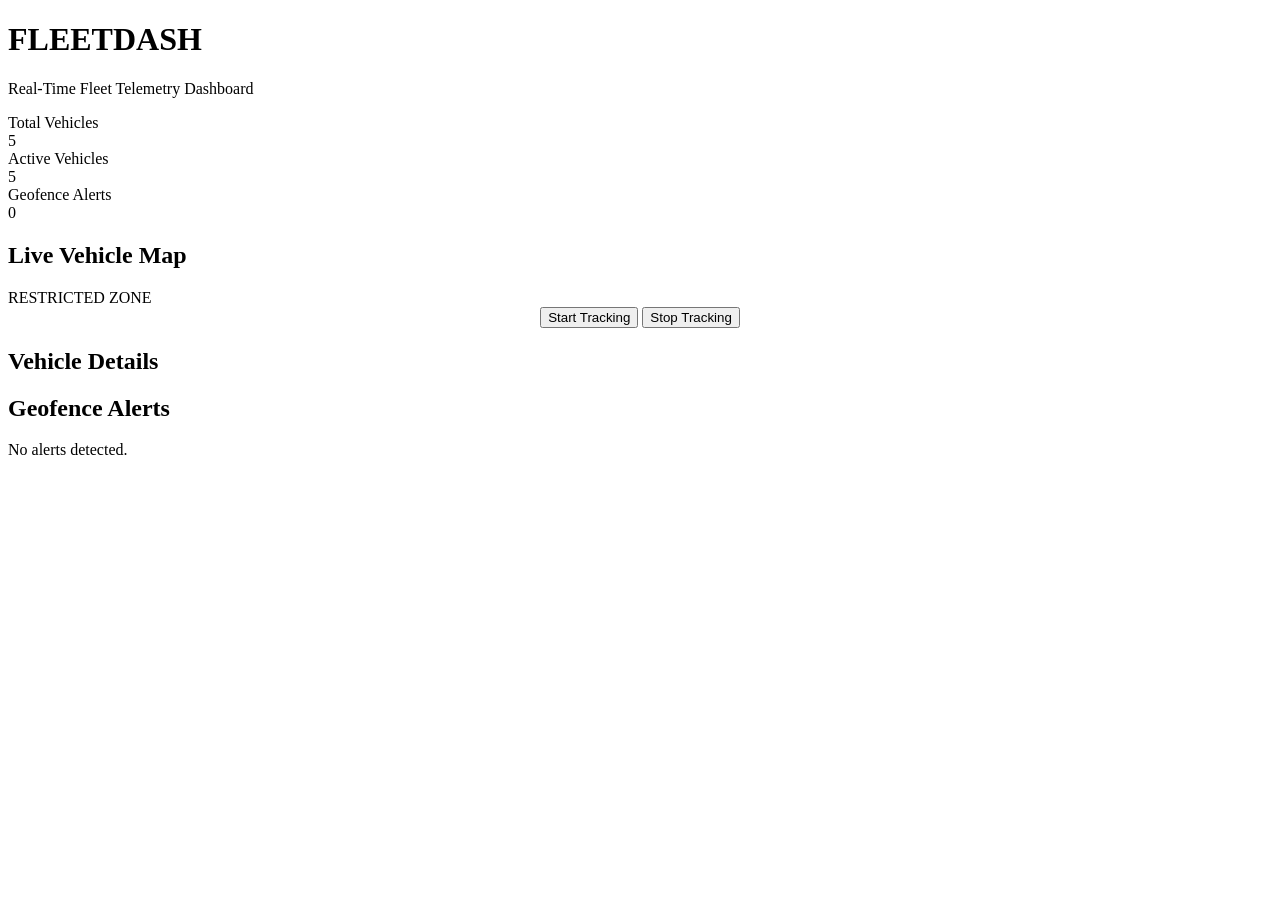
==== index.html @ ec823542 "Organize FleetDash into modular files and add README" ====
<!DOCTYPE html>
<html lang="en">
<head>
    <meta charset="UTF-8">
    <meta name="viewport" content="width=device-width, initial-scale=1.0">
    <title>FleetDash - Vehicle Tracking</title>
    <link rel="stylesheet" href="css/styles.css">
</head>
<body>

<div class="container">

    <h1>FLEETDASH</h1>

    <p class="subtitle">
        Real-Time Fleet Telemetry Dashboard
    </p>

    <!-- Dashboard statistics -->
    <div class="stats">
        <div class="card">
            <div>Total Vehicles</div>
            <div class="number" id="total">5</div>
        </div>

        <div class="card">
            <div>Active Vehicles</div>
            <div class="number" id="active">5</div>
        </div>

        <div class="card">
            <div>Geofence Alerts</div>
            <div class="number" id="alertCount">0</div>
        </div>
    </div>

    <!-- Map display -->
    <h2>Live Vehicle Map</h2>

    <div class="map" id="map">
        <div class="zone">
            RESTRICTED ZONE
        </div>
    </div>

    <div style="text-align:center;">
        <button onclick="startTracking()">
            Start Tracking
        </button>

        <button onclick="stopTracking()">
            Stop Tracking
        </button>
    </div>

    <!-- Vehicle details -->
    <div class="vehicle-list">
        <h2>Vehicle Details</h2>
        <div id="vehicleDetails"></div>
    </div>

    <!-- Alerts -->
    <div class="alerts">
        <h2>Geofence Alerts</h2>
        <div id="alerts">
            No alerts detected.
        </div>
    </div>

</div>

<script src="js/script.js"></script>
</body>
</html>
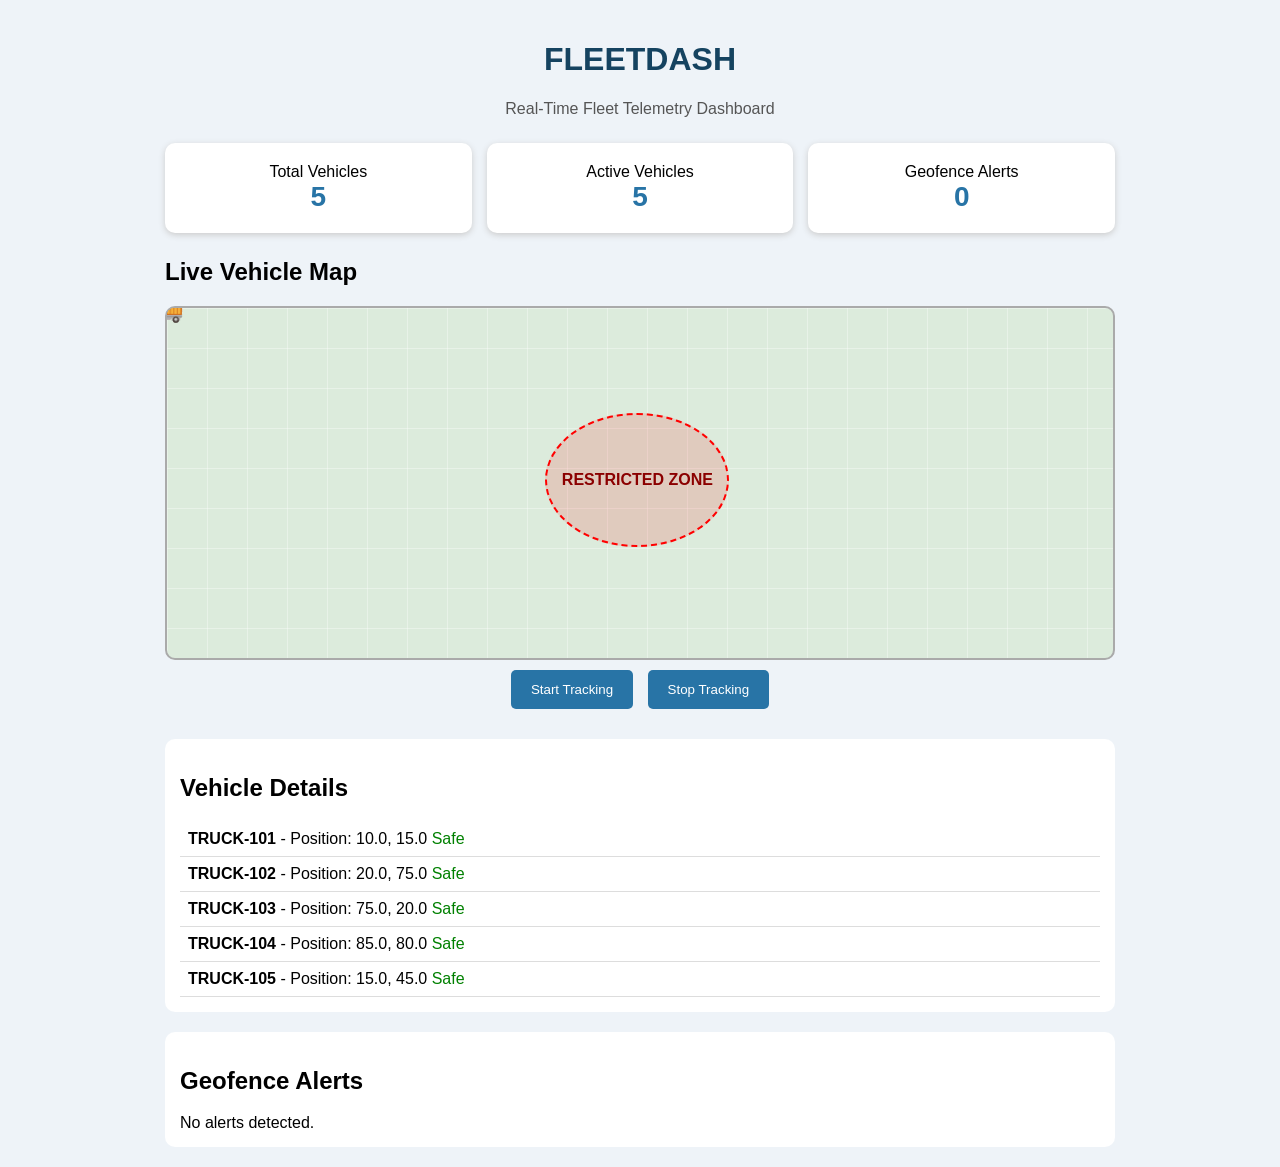
==== commit 7f934549: "Fix JavaScript script path and DOM loading logic" ====
--- a/index.html
+++ b/index.html
@@ -4,7 +4,7 @@
     <meta charset="UTF-8">
     <meta name="viewport" content="width=device-width, initial-scale=1.0">
     <title>FleetDash - Vehicle Tracking</title>
-    <link rel="stylesheet" href="css/styles.css">
+    <link rel="stylesheet" href="styles.css">
 </head>
 <body>
 
@@ -69,6 +69,6 @@
 
 </div>
 
-<script src="js/script.js"></script>
+<script src="script.js"></script>
 </body>
 </html>
--- a/styles.css
+++ b/styles.css
@@ -0,0 +1,134 @@
+body {
+    font-family: Arial, sans-serif;
+    background: #eef3f8;
+    margin: 0;
+    padding: 20px;
+}
+
+.container {
+    max-width: 950px;
+    margin: auto;
+}
+
+h1 {
+    text-align: center;
+    color: #154360;
+}
+
+.subtitle {
+    text-align: center;
+    color: #555;
+}
+
+.stats {
+    display: flex;
+    gap: 15px;
+    margin: 25px 0;
+}
+
+.card {
+    flex: 1;
+    background: white;
+    padding: 20px;
+    text-align: center;
+    border-radius: 10px;
+    box-shadow: 0 2px 6px #ccc;
+}
+
+.number {
+    font-size: 28px;
+    font-weight: bold;
+    color: #2874a6;
+}
+
+.map {
+    height: 350px;
+    background: #dcebdc;
+    border: 2px solid #aaa;
+    border-radius: 10px;
+    position: relative;
+    overflow: hidden;
+    background-image:
+        linear-gradient(#ffffff55 1px, transparent 1px),
+        linear-gradient(90deg, #ffffff55 1px, transparent 1px);
+    background-size: 40px 40px;
+}
+
+.zone {
+    position: absolute;
+    left: 40%;
+    top: 30%;
+    width: 180px;
+    height: 130px;
+    background: #ff000022;
+    border: 2px dashed red;
+    border-radius: 50%;
+    display: flex;
+    align-items: center;
+    justify-content: center;
+    color: darkred;
+    font-weight: bold;
+    pointer-events: none;
+}
+
+.vehicle {
+    position: absolute;
+    font-size: 25px;
+    transform: translate(-50%, -50%);
+    transition: left 0.2s linear, top 0.2s linear;
+    z-index: 2;
+}
+
+button {
+    background: #2874a6;
+    color: white;
+    border: none;
+    padding: 12px 20px;
+    border-radius: 5px;
+    cursor: pointer;
+    margin: 10px 5px;
+}
+
+button:hover {
+    background: #154360;
+}
+
+.alerts {
+    background: white;
+    margin-top: 20px;
+    padding: 15px;
+    border-radius: 10px;
+}
+
+.alert {
+    color: red;
+    padding: 8px;
+    border-bottom: 1px solid #ddd;
+}
+
+.vehicle-list {
+    background: white;
+    padding: 15px;
+    margin-top: 20px;
+    border-radius: 10px;
+}
+
+.vehicle-row {
+    padding: 8px;
+    border-bottom: 1px solid #ddd;
+}
+
+.safe {
+    color: green;
+}
+
+.danger {
+    color: red;
+    font-weight: bold;
+}
+
+@media (max-width: 600px) {
+    .stats {
+        flex-direction: column;
+    }
+}
